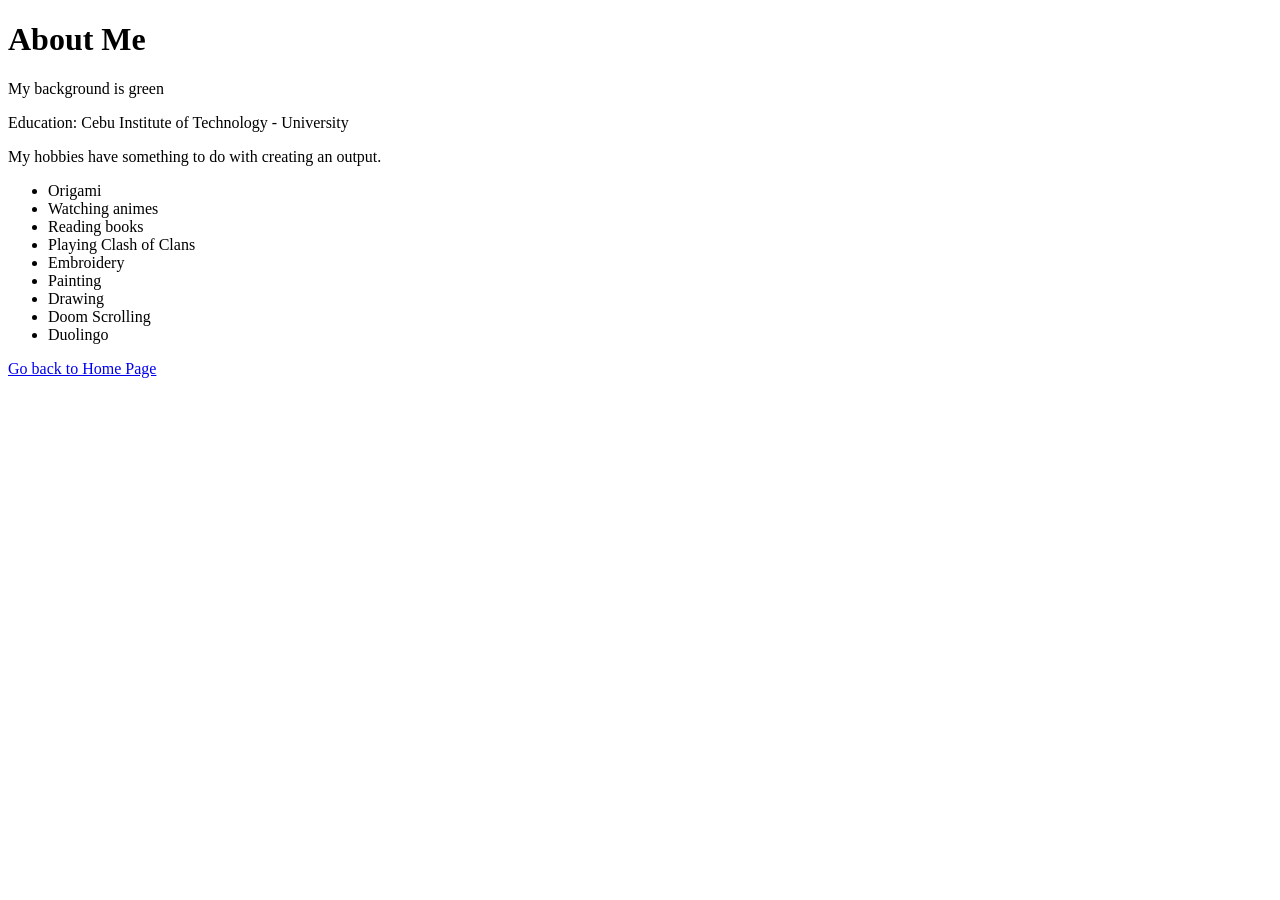
==== about.html @ a081739a "svg" ====
<!DOCTYPE html>
<html>
    <head>
        <meta charset="utf-8">
        <link rel="stylesheet" href="styles.css">
        <title>About Me</title>
    </head>
    <body>
        <h1>About Me</h1>
        <p>My background is green</p>
        <p>Education: Cebu Institute of Technology - University</p>
        <p>My hobbies have something to do with creating an output.</p>
        <ul>
            <li>Origami</li>
            <li>Watching animes</li>
            <li>Reading books</li>
            <li>Playing Clash of Clans</li>
            <li>Embroidery</li>
            <li>Painting</li>
            <li>Drawing</li>
            <li>Doom Scrolling</li>
            <li>Duolingo</li>
        </ul>
        <p><a href="index.html">Go back to Home Page</a></p>
    </body>
</html>
---- styles.css ----
.profile-pic {
    width: 150px;
    height: 150px;
    border-radius: 50%;
    object-fit: cover;
}

#cityScapes {
      position: fixed;
      margin: 0;
      padding: 0;
      width: 100%;
      height: 100%;
      z-index: -1;
}
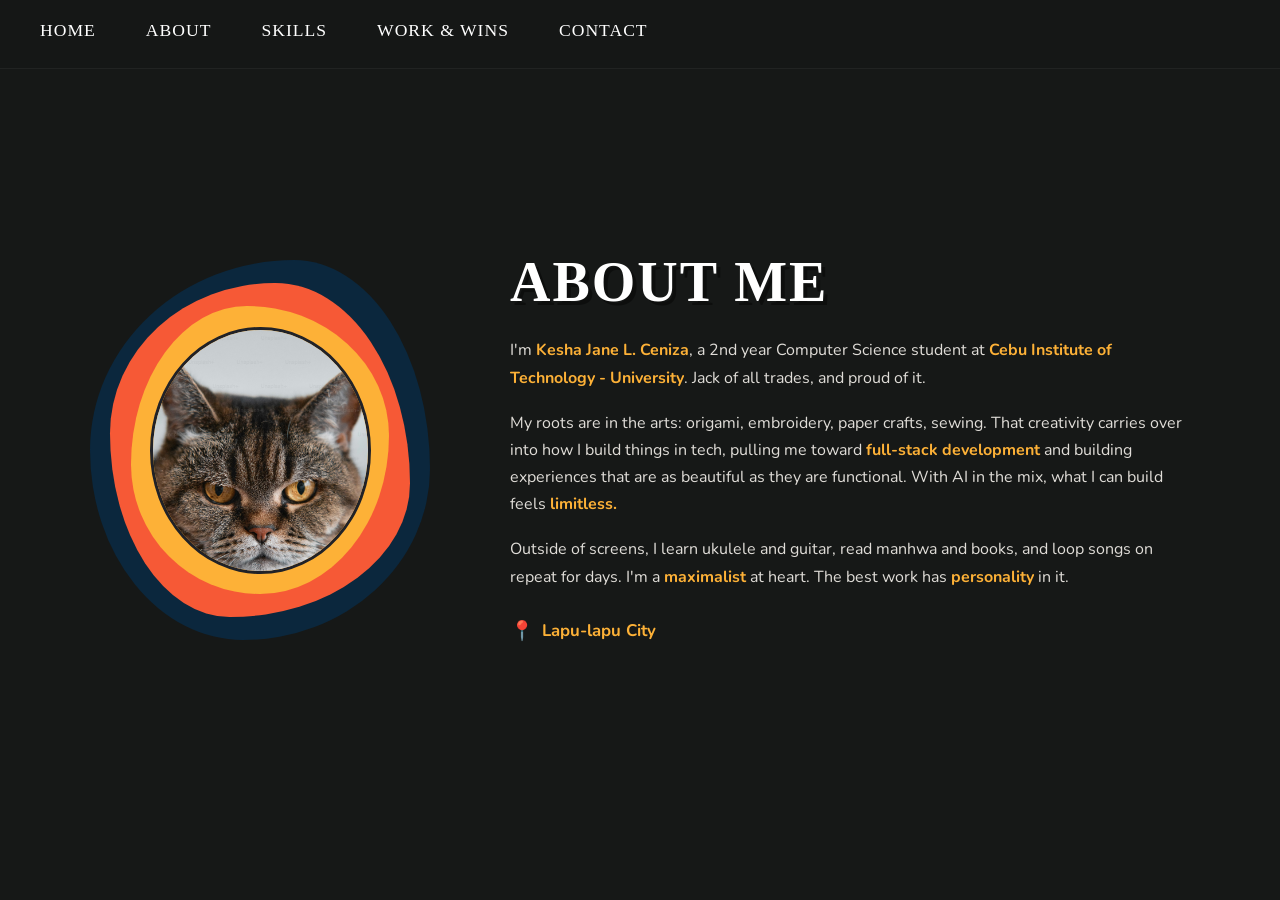
==== commit fe50fa72: "Fix project structure layers" ====
--- a/about.html
+++ b/about.html
@@ -1,26 +1,69 @@
 <!DOCTYPE html>
-<html>
-    <head>
-        <meta charset="utf-8">
-        <link rel="stylesheet" href="styles.css">
-        <title>About Me</title>
-    </head>
-    <body>
-        <h1>About Me</h1>
-        <p>My background is green</p>
-        <p>Education: Cebu Institute of Technology - University</p>
-        <p>My hobbies have something to do with creating an output.</p>
-        <ul>
-            <li>Origami</li>
-            <li>Watching animes</li>
-            <li>Reading books</li>
-            <li>Playing Clash of Clans</li>
-            <li>Embroidery</li>
-            <li>Painting</li>
-            <li>Drawing</li>
-            <li>Doom Scrolling</li>
-            <li>Duolingo</li>
-        </ul>
-        <p><a href="index.html">Go back to Home Page</a></p>
-    </body>
+<html lang="en">
+  <head>
+    <meta charset="UTF-8" />
+    <meta name="viewport" content="width=device-width, initial-scale=1.0" />
+    <title>About Me — Kesha's Portfolio</title>
+    <link rel="stylesheet" href="styles.css" />
+    <link
+      href="https://fonts.googleapis.com/css2?family=Slackey&family=Nunito:wght@400;600;700;800&display=swap"
+      rel="stylesheet"
+    />
+  </head>
+  <body>
+    <!-- NAVIGATION -->
+    <nav class="main-nav">
+      <a href="index.html#home" class="nav-link">HOME</a>
+      <a href="index.html#about-section" class="nav-link">ABOUT</a>
+      <a href="index.html#skills-section" class="nav-link">SKILLS</a>
+      <a href="index.html#projects-section" class="nav-link">WORK & WINS</a>
+      <a href="index.html#contact-section" class="nav-link">CONTACT</a>
+    </nav>
+
+    <!-- ABOUT SECTION -->
+    <section id="about" class="about-section">
+      <div class="about-container">
+
+        <!-- LEFT: Layered blob photo frame -->
+        <div class="about-photo-wrapper">
+          <div class="blob-layer blob-layer-1"></div>
+          <div class="blob-layer blob-layer-2"></div>
+          <div class="blob-layer blob-layer-3"></div>
+          <div class="blob-photo">
+            <img src="./image/catto.avif" alt="Kesha Jane Ceniza" />
+          </div>
+        </div>
+
+        <!-- RIGHT: Text content -->
+        <div class="about-text">
+          <h1 class="about-heading">ABOUT ME</h1>
+
+          <p>
+            I'm <span class="highlight">Kesha Jane L. Ceniza</span>, a 2nd year Computer Science student
+            at <span class="highlight">Cebu Institute of Technology - University</span>. Jack of all trades,
+            and proud of it.
+          </p>
+
+          <p>
+            My roots are in the arts: origami, embroidery, paper crafts, sewing. That creativity
+            carries over into how I build things in tech, pulling me toward
+            <strong class="highlight">full-stack development</strong> and building experiences that
+            are as beautiful as they are functional. With AI in the mix, what I can build feels
+            <strong class="highlight">limitless.</strong>
+          </p>
+
+          <p>
+            Outside of screens, I learn ukulele and guitar, read manhwa and books, and loop songs
+            on repeat for days. I'm a <strong class="highlight">maximalist</strong> at heart. The
+            best work has <strong class="highlight">personality</strong> in it.
+          </p>
+
+          <p class="about-location">
+            <span class="location-icon">📍</span> Lapu-lapu City
+          </p>
+        </div>
+
+      </div>
+    </section>
+  </body>
 </html>
--- a/styles.css
+++ b/styles.css
@@ -1,15 +1,743 @@
-.profile-pic {
-    width: 150px;
-    height: 150px;
-    border-radius: 50%;
-    object-fit: cover;
-}
-
-#cityScapes {
-      position: fixed;
-      margin: 0;
-      padding: 0;
-      width: 100%;
-      height: 100%;
-      z-index: -1;
+/* ===== GLOBAL ===== */
+* {
+  margin: 0;
+  padding: 0;
+  box-sizing: border-box;
+}
+
+html {
+  scroll-behavior: smooth;
+}
+
+/* ===== HOME SECTION ===== */
+#home {
+  position: relative;
+  width: 100%;
+  height: 100vh;
+  overflow: hidden;
+  padding-top: 72px;
+  /* offset for fixed navbar */
+}
+
+/* Background */
+.bg-svg {
+  position: absolute;
+  top: 0;
+  left: 0;
+  width: 100%;
+  height: 100%;
+  object-fit: cover;
+  z-index: 0;
+}
+
+/* Navigation — fixed at top */
+.main-nav {
+  position: fixed;
+  top: 0;
+  left: 0;
+  width: 100%;
+  z-index: 100;
+  display: flex;
+  align-items: center;
+  gap: 50px;
+  padding: 20px 40px;
+  background-color: rgba(22, 24, 23, 0.92);
+  backdrop-filter: blur(10px);
+  -webkit-backdrop-filter: blur(10px);
+  border-bottom: 1px solid rgba(255, 255, 255, 0.05);
+}
+
+.nav-link {
+  font-family: "Slackey", cursive;
+  color: #ffffff;
+  text-decoration: none;
+  font-size: 1.1rem;
+  letter-spacing: 1px;
+  padding-bottom: 4px;
+  border-bottom: 3px solid transparent;
+  transition:
+    color 0.3s ease,
+    border-bottom-color 0.3s ease;
+}
+
+/* Hover — orange */
+.nav-link:hover {
+  color: #f65936;
+}
+
+/* Active/clicked — yellow text + orange underline */
+.nav-link.active {
+  color: #fdb137;
+  border-bottom: 3px solid #f65936;
+  padding-bottom: 4px;
+}
+
+/* Character */
+.character {
+  position: absolute;
+  bottom: 0;
+  left: 0;
+  height: 90vh;
+  z-index: 2;
+  object-fit: contain;
+}
+
+/* Hero Title */
+.hero-title {
+  position: absolute;
+  top: 50%;
+  right: 5%;
+  transform: translateY(-40%);
+  z-index: 2;
+}
+
+h1 {
+  font-family: "Slackey", cursive;
+  font-size: clamp(4rem, 12vw, 9rem);
+  color: #ffa500;
+  text-shadow: 6px 6px 0px rgba(0, 0, 0, 0.4);
+  line-height: 1.05;
+  text-align: left;
+}
+
+/* Subtitle */
+.subtitle {
+  position: absolute;
+  bottom: 24px;
+  left: 40px;
+  z-index: 3;
+  font-family: "Nunito", sans-serif;
+  font-style: italic;
+  font-weight: 700;
+  font-size: clamp(0.85rem, 2vw, 1.1rem);
+  color: #ffa500;
+  text-shadow: 2px 2px 6px rgba(0, 0, 0, 0.9);
+}
+
+/* ===== HOME RESPONSIVE ===== */
+@media (max-width: 768px) {
+  .main-nav {
+    gap: 20px;
+    padding: 14px 20px;
+    flex-wrap: wrap;
+    font-size: 0.85rem;
+  }
+
+  .character {
+    height: 70vh;
+    opacity: 0.6;
+  }
+
+  h1 {
+    font-size: clamp(3rem, 15vw, 5rem);
+    right: 3%;
+  }
+
+  .subtitle {
+    font-size: 0.8rem;
+    left: 20px;
+  }
+}
+
+@media (max-width: 480px) {
+  .main-nav {
+    gap: 12px;
+    font-size: 0.75rem;
+  }
+
+  .character {
+    height: 60vh;
+  }
+}
+
+/* ===== ABOUT SECTION ===== */
+.about-section {
+  background-color: #161817;
+  width: 100%;
+  min-height: 100vh;
+  display: flex;
+  align-items: center;
+  justify-content: center;
+  padding: 80px 60px;
+}
+
+.about-container {
+  display: flex;
+  align-items: center;
+  gap: 80px;
+  max-width: 1100px;
+  width: 100%;
+}
+
+/* --- Layered blob photo frame --- */
+.about-photo-wrapper {
+  position: relative;
+  flex-shrink: 0;
+  width: 340px;
+  height: 380px;
+}
+
+.blob-layer {
+  position: absolute;
+  border-radius: 60% 40% 55% 45% / 50% 55% 45% 50%;
+}
+
+.blob-layer-1 {
+  width: 100%;
+  height: 100%;
+  top: 0;
+  left: 0;
+  background-color: #0b273d;
+}
+
+.blob-layer-2 {
+  width: 88%;
+  height: 88%;
+  top: 6%;
+  left: 6%;
+  background-color: #f65936;
+  border-radius: 55% 45% 60% 40% / 45% 60% 40% 55%;
+}
+
+.blob-layer-3 {
+  width: 76%;
+  height: 76%;
+  top: 12%;
+  left: 12%;
+  background-color: #fdb137;
+  border-radius: 45% 55% 50% 50% / 55% 45% 55% 45%;
+}
+
+.blob-photo {
+  position: absolute;
+  width: 65%;
+  height: 65%;
+  top: 17.5%;
+  left: 17.5%;
+  border-radius: 50%;
+  overflow: hidden;
+  border: 3px solid #212227;
+}
+
+.blob-photo img {
+  width: 100%;
+  height: 100%;
+  object-fit: cover;
+  object-position: center top;
+}
+
+/* --- About text --- */
+.about-text {
+  display: flex;
+  flex-direction: column;
+  gap: 18px;
+  color: #ffffff;
+  font-family: "Nunito", sans-serif;
+  font-size: 1rem;
+  line-height: 1.7;
+}
+
+.about-heading {
+  font-family: "Slackey", cursive;
+  font-size: clamp(2.5rem, 5vw, 3.5rem);
+  color: #ffffff;
+  text-shadow: 4px 4px 0px rgba(0, 0, 0, 0.4);
+  letter-spacing: 2px;
+  margin-bottom: 8px;
+}
+
+.about-text p {
+  color: #e0ddd8;
+}
+
+.highlight {
+  color: #fdb137;
+  font-weight: 700;
+}
+
+.about-location {
+  display: flex;
+  align-items: center;
+  gap: 8px;
+  color: #fdb137 !important;
+  font-weight: 700;
+  font-size: 1.05rem;
+  margin-top: 6px;
+}
+
+.location-icon {
+  font-size: 1.2rem;
+}
+
+/* --- About responsive --- */
+@media (max-width: 900px) {
+  .about-container {
+    flex-direction: column;
+    gap: 50px;
+    text-align: center;
+  }
+
+  .about-location {
+    justify-content: center;
+  }
+
+  .about-photo-wrapper {
+    width: 280px;
+    height: 310px;
+  }
+}
+
+@media (max-width: 480px) {
+  .about-section {
+    padding: 60px 24px;
+  }
+
+  .about-photo-wrapper {
+    width: 230px;
+    height: 255px;
+  }
+
+  .about-text {
+    font-size: 0.92rem;
+  }
+}
+
+/* ===== SKILLS SECTION ===== */
+.skills-section {
+  background-color: #161817;
+  width: 100%;
+  min-height: 100vh;
+  display: flex;
+  flex-direction: column;
+  align-items: center;
+  justify-content: center;
+  padding: 80px 60px;
+}
+
+.skills-heading {
+  font-family: "Slackey", cursive;
+  font-size: clamp(2rem, 5vw, 3rem);
+  color: #ffffff;
+  text-shadow: 4px 4px 0px rgba(0, 0, 0, 0.5);
+  letter-spacing: 3px;
+  margin-bottom: 60px;
+  text-align: center;
+}
+
+/* --- Skills grid --- */
+.skills-grid {
+  display: grid;
+  grid-template-columns: repeat(5, 1fr);
+  gap: 40px 30px;
+  max-width: 900px;
+  width: 100%;
+  justify-items: center;
+}
+
+/* --- Individual skill card --- */
+.skill-card {
+  display: flex;
+  flex-direction: column;
+  align-items: center;
+  gap: 12px;
+  cursor: default;
+}
+
+/* SVG icons already contain the full badge design */
+.skill-icon {
+  width: 110px;
+  height: 110px;
+  object-fit: contain;
+  transition: transform 0.3s ease;
+}
+
+.skill-card:hover .skill-icon {
+  transform: scale(1.12) rotate(-3deg);
+}
+
+/* --- Skill label --- */
+.skill-label {
+  font-family: "Nunito", sans-serif;
+  font-size: 0.9rem;
+  font-weight: 700;
+  color: #e0ddd8;
+  letter-spacing: 0.5px;
+}
+
+/* --- Skills responsive --- */
+@media (max-width: 900px) {
+  .skills-grid {
+    grid-template-columns: repeat(4, 1fr);
+    gap: 30px 20px;
+  }
+}
+
+@media (max-width: 600px) {
+  .skills-section {
+    padding: 60px 24px;
+  }
+
+  .skills-grid {
+    grid-template-columns: repeat(3, 1fr);
+    gap: 28px 16px;
+  }
+
+  .skill-badge {
+    width: 80px;
+    height: 80px;
+  }
+}
+
+@media (max-width: 400px) {
+  .skills-grid {
+    grid-template-columns: repeat(2, 1fr);
+  }
+}
+
+/* ===== PROJECTS SECTION ===== */
+.projects-section {
+  background-color: #161817;
+  width: 100%;
+  display: flex;
+  flex-direction: column;
+  align-items: center;
+  gap: 0;
+  padding: 80px 60px;
+}
+
+/* --- Each project row --- */
+.project-entry {
+  display: flex;
+  align-items: center;
+  gap: 60px;
+  max-width: 1100px;
+  width: 100%;
+  padding: 60px 0;
+  border-bottom: 1px solid rgba(255, 255, 255, 0.06);
+}
+
+.project-entry:last-child {
+  border-bottom: none;
+}
+
+/* --- Layered SVG frame wrapper --- */
+.project-frame-wrapper {
+  position: relative;
+  flex-shrink: 0;
+  width: 480px;
+  /* Height is auto based on SVG aspect ratio ~1193:689 ≈ 1.73:1 */
+  aspect-ratio: 1193 / 689;
+}
+
+/* All frame layers are centered and absolutely positioned */
+.frame-layer {
+  position: absolute;
+  top: 50%;
+  left: 50%;
+  width: 100%;
+  height: 100%;
+  object-fit: fill;
+  transform-origin: left;
+}
+
+/* === STACKING ILLUSION: each layer scales down toward center === */
+
+/* Layer 4 — outermost (dark navy), full size, lowest z-index */
+.layer-4 {
+  transform: translate(-50%, -50%) scale(1);
+  z-index: 4;
+  filter: drop-shadow(-10px 0px 8px rgba(0, 0, 0, 0.7));
+}
+
+/* Layer 3 — navy blue, slightly smaller */
+.layer-3 {
+  transform: translate(-45.5%, -55%) scale(0.82);
+  z-index: 3;
+  filter: drop-shadow(0px 6px 8px rgba(0, 0, 0, 0.7));
+}
+
+/* Layer 2 — orange, smaller still */
+.layer-2 {
+  transform: translate(-45.5%, -55%) scale(0.81);
+  z-index: 2;
+  filter: drop-shadow(0px 4px 8px rgba(0, 0, 0, 0.6));
+}
+
+/* Layer 1 — yellow (innermost ring), smallest */
+.layer-1 {
+  transform: translate(-45.5%, -55%) scale(0.81);
+  z-index: 1;
+  filter: drop-shadow(0px 3px 8px rgba(0, 0, 0, 0.5));
+}
+
+/* Pig / background pattern image — sits inside layer-1 */
+.layer-pig {
+  transform: translate(-43%, -55%) scale(0.50);
+  z-index: 0;
+  object-fit: cover;
+  /* border-radius: 30% 30% 28% 28% / 22% 22% 20% 20%; */
+}
+
+/* Rectangle / dark card background — on top of pig pattern */
+.layer-rect {
+  transform: translate(-50%, -50%) scale(0.42);
+  z-index: -1;
+  object-fit: fill;
+  border-radius: 6px;
+}
+
+/* Screenshot — sits on top of the rect card */
+.layer-screenshot {
+  transform: translate(-50%, -50%) scale(0.40);
+  z-index: 0;
+  object-fit: cover;
+  border-radius: 4px;
+}
+
+/* --- Project info (right side) --- */
+.project-info {
+  display: flex;
+  flex-direction: column;
+  gap: 16px;
+  flex: 1;
+}
+
+.project-title {
+  font-family: "Slackey", cursive;
+  font-size: clamp(1.8rem, 3.5vw, 2.6rem);
+  color: #fdb137;
+  text-shadow: 3px 3px 0px rgba(0, 0, 0, 0.4);
+  line-height: 1.1;
+  letter-spacing: 1px;
+}
+
+.project-desc {
+  font-family: "Nunito", sans-serif;
+  font-size: 0.97rem;
+  color: #d8d5d0;
+  line-height: 1.75;
+}
+
+/* --- Tech tags --- */
+.project-tags {
+  display: flex;
+  flex-wrap: wrap;
+  gap: 12px;
+  margin-top: 4px;
+}
+
+.tag {
+  font-family: "Slackey", cursive;
+  font-size: 0.8rem;
+  color: #f65936;
+  letter-spacing: 1px;
+}
+
+/* --- CTA buttons --- */
+.project-links {
+  display: flex;
+  flex-wrap: wrap;
+  gap: 14px;
+  margin-top: 6px;
+}
+
+.btn-outline {
+  display: inline-flex;
+  align-items: center;
+  gap: 8px;
+  font-family: "Slackey", cursive;
+  font-size: 0.78rem;
+  color: #f65936;
+  border: 2px solid #f65936;
+  padding: 10px 18px;
+  text-decoration: none;
+  letter-spacing: 1.5px;
+  transition:
+    background-color 0.25s ease,
+    color 0.25s ease;
+}
+
+.btn-outline:hover {
+  background-color: #f65936;
+  color: #161817;
+}
+
+.btn-icon {
+  font-size: 1rem;
+}
+
+/* --- Projects responsive --- */
+@media (max-width: 960px) {
+  .project-entry {
+    flex-direction: column;
+    gap: 40px;
+    padding: 50px 0;
+  }
+
+  .project-frame-wrapper {
+    width: 100%;
+    padding-left: 50px;
+    max-width: 520px;
+  }
+
+  .project-info {
+    text-align: center;
+    align-items: center;
+  }
+
+  .project-tags {
+    justify-content: center;
+  }
+
+  .project-links {
+    justify-content: center;
+  }
+}
+
+@media (max-width: 600px) {
+  .projects-section {
+    padding: 60px 24px;
+  }
+
+  .project-title {
+    font-size: 1.8rem;
+  }
+
+  .project-desc {
+    font-size: 0.9rem;
+  }
+}
+
+/* ===== CONTACT SECTION ===== */
+.contact-section {
+  background-color: #212227;
+  width: 100%;
+  min-height: 100vh;
+  display: flex;
+  align-items: center;
+  justify-content: space-between;
+  padding: 80px 80px 0 80px;
+  overflow: hidden;
+  position: relative;
+}
+
+/* --- Left content --- */
+.contact-content {
+  display: flex;
+  flex-direction: column;
+  gap: 28px;
+  max-width: 480px;
+  z-index: 2;
+}
+
+.contact-heading {
+  font-family: "Slackey", cursive;
+  font-size: clamp(2.4rem, 5vw, 3.6rem);
+  color: #ffffff;
+  text-shadow: 4px 4px 0px rgba(0, 0, 0, 0.4);
+  line-height: 1.1;
+  letter-spacing: 2px;
+}
+
+.contact-highlight {
+  color: #fdb137;
+}
+
+.contact-subtext {
+  font-family: "Nunito", sans-serif;
+  font-size: 1rem;
+  color: #d8d5d0;
+  line-height: 1.75;
+  max-width: 380px;
+}
+
+/* --- Contact list --- */
+.contact-list {
+  list-style: none;
+  display: flex;
+  flex-direction: column;
+  gap: 20px;
+  margin-top: 8px;
+}
+
+.contact-item {
+  display: flex;
+  align-items: center;
+  gap: 18px;
+}
+
+.contact-icon {
+  width: 36px;
+  height: 36px;
+  flex-shrink: 0;
+  object-fit: contain;
+}
+
+.contact-item span,
+.contact-item a {
+  font-family: "Nunito", sans-serif;
+  font-size: 1.05rem;
+  font-weight: 700;
+  color: #ffffff;
+  text-decoration: none;
+  transition: color 0.25s ease;
+}
+
+.contact-item a:hover {
+  color: #fdb137;
+}
+
+/* --- Right character --- */
+.contact-character-wrapper {
+  flex-shrink: 0;
+  align-self: flex-end;
+  z-index: 1;
+}
+
+.contact-character {
+  height: 85vh;
+  object-fit: contain;
+  display: block;
+}
+
+/* --- Contact responsive --- */
+@media (max-width: 900px) {
+  .contact-section {
+    flex-direction: column;
+    align-items: flex-start;
+    padding: 70px 40px 0 40px;
+    min-height: auto;
+    gap: 40px;
+  }
+
+  .contact-character-wrapper {
+    align-self: center;
+    width: 100%;
+    display: flex;
+    justify-content: center;
+  }
+
+  .contact-character {
+    height: 55vh;
+  }
+}
+
+@media (max-width: 540px) {
+  .contact-section {
+    padding: 60px 24px 0 24px;
+  }
+
+  .contact-heading {
+    font-size: 2.2rem;
+  }
+
+  .contact-icon {
+    width: 28px;
+    height: 28px;
+  }
+
+  .contact-item span,
+  .contact-item a {
+    font-size: 0.95rem;
+  }
 }
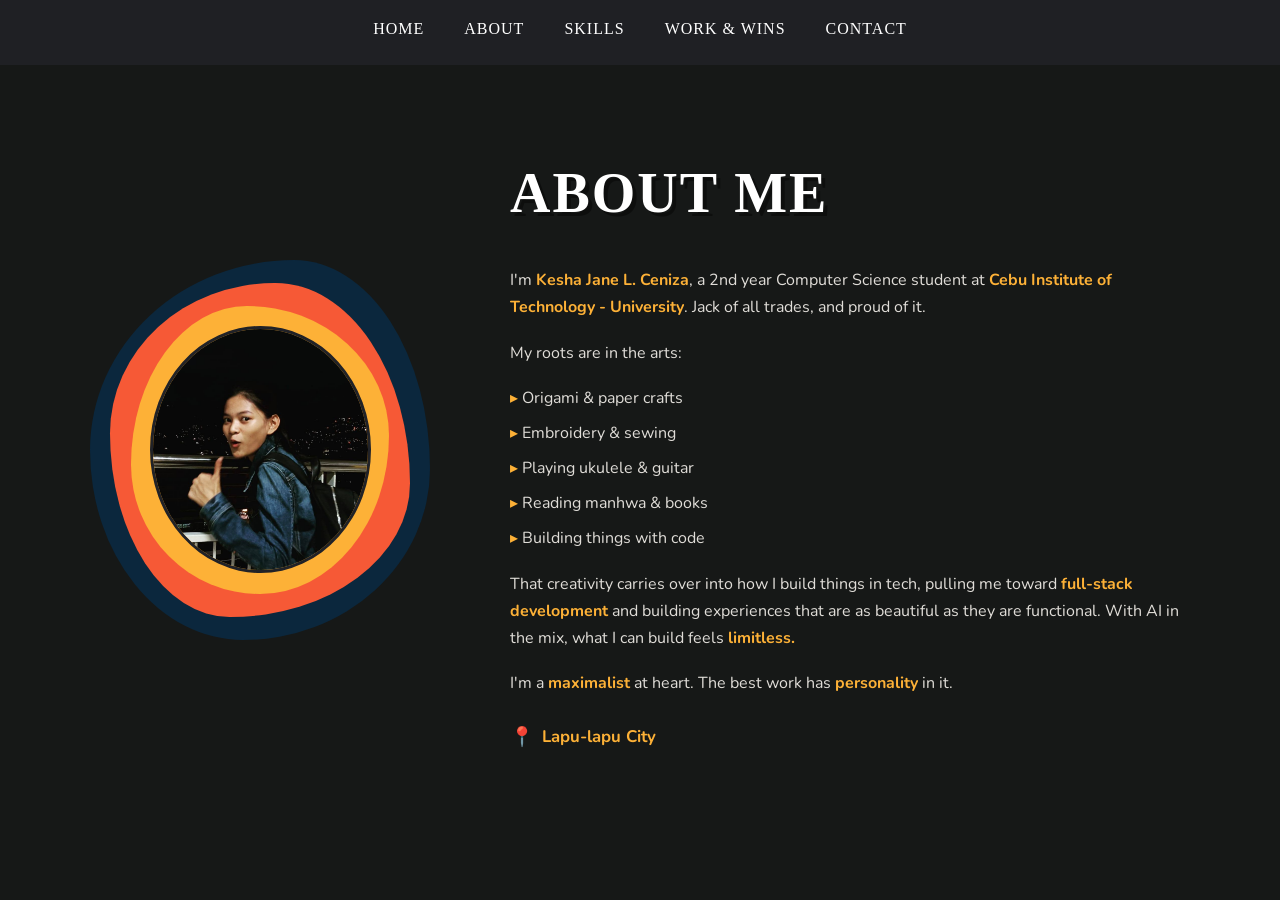
==== commit 8a6f64a9: "submittable output: aah late na" ====
--- a/about.html
+++ b/about.html
@@ -1,4 +1,4 @@
-<!DOCTYPE html>
+<!doctype html>
 <html lang="en">
   <head>
     <meta charset="UTF-8" />
@@ -23,38 +23,51 @@
     <!-- ABOUT SECTION -->
     <section id="about" class="about-section">
       <div class="about-container">
-
-        <!-- LEFT: Layered blob photo frame -->
+        <!-- LEFT: PHOTO FRAME -->
         <div class="about-photo-wrapper">
           <div class="blob-layer blob-layer-1"></div>
           <div class="blob-layer blob-layer-2"></div>
           <div class="blob-layer blob-layer-3"></div>
           <div class="blob-photo">
-            <img src="./image/catto.avif" alt="Kesha Jane Ceniza" />
+            <img
+              src="./image/aboutImage/keshaImage.jpg"
+              alt="Kesha Jane Ceniza"
+            />
           </div>
         </div>
 
-        <!-- RIGHT: Text content -->
+        <!-- RIGHT: TEXT CONTENT -->
         <div class="about-text">
-          <h1 class="about-heading">ABOUT ME</h1>
+          <h2 class="about-heading">ABOUT ME</h2>
 
           <p>
-            I'm <span class="highlight">Kesha Jane L. Ceniza</span>, a 2nd year Computer Science student
-            at <span class="highlight">Cebu Institute of Technology - University</span>. Jack of all trades,
-            and proud of it.
+            I'm <span class="highlight">Kesha Jane L. Ceniza</span>, a 2nd year
+            Computer Science student at
+            <span class="highlight"
+              >Cebu Institute of Technology - University</span
+            >. Jack of all trades, and proud of it.
           </p>
 
+          <p>My roots are in the arts:</p>
+          <ul class="about-list">
+            <li>Origami & paper crafts</li>
+            <li>Embroidery & sewing</li>
+            <li>Playing ukulele & guitar</li>
+            <li>Reading manhwa & books</li>
+            <li>Building things with code</li>
+          </ul>
+
           <p>
-            My roots are in the arts: origami, embroidery, paper crafts, sewing. That creativity
-            carries over into how I build things in tech, pulling me toward
-            <strong class="highlight">full-stack development</strong> and building experiences that
-            are as beautiful as they are functional. With AI in the mix, what I can build feels
+            That creativity carries over into how I build things in tech,
+            pulling me toward
+            <strong class="highlight">full-stack development</strong> and
+            building experiences that are as beautiful as they are functional.
+            With AI in the mix, what I can build feels
             <strong class="highlight">limitless.</strong>
           </p>
 
           <p>
-            Outside of screens, I learn ukulele and guitar, read manhwa and books, and loop songs
-            on repeat for days. I'm a <strong class="highlight">maximalist</strong> at heart. The
+            I'm a <strong class="highlight">maximalist</strong> at heart. The
             best work has <strong class="highlight">personality</strong> in it.
           </p>
 
@@ -62,8 +75,12 @@
             <span class="location-icon">📍</span> Lapu-lapu City
           </p>
         </div>
-
       </div>
     </section>
+
+    <!-- FOOTER
+    <footer class="site-footer">
+      <p>&copy; 2026 Kesha Jane Ceniza. All rights reserved.</p>
+    </footer> -->
   </body>
-</html>+</html>
--- a/styles.css
+++ b/styles.css
@@ -16,7 +16,6 @@
   height: 100vh;
   overflow: hidden;
   padding-top: 72px;
-  /* offset for fixed navbar */
 }
 
 /* Background */
@@ -37,21 +36,24 @@
   left: 0;
   width: 100%;
   z-index: 100;
-  display: flex;
+
+  display: flex;
+  justify-content: center;
   align-items: center;
-  gap: 50px;
+  gap: clamp(18px, 4vw, 40px);
+
   padding: 20px 40px;
-  background-color: rgba(22, 24, 23, 0.92);
+
+  background-color: rgba(33, 34, 39, 0.92);
   backdrop-filter: blur(10px);
   -webkit-backdrop-filter: blur(10px);
-  border-bottom: 1px solid rgba(255, 255, 255, 0.05);
 }
 
 .nav-link {
   font-family: "Slackey", cursive;
   color: #ffffff;
   text-decoration: none;
-  font-size: 1.1rem;
+  font-size: 1rem;
   letter-spacing: 1px;
   padding-bottom: 4px;
   border-bottom: 3px solid transparent;
@@ -60,12 +62,10 @@
     border-bottom-color 0.3s ease;
 }
 
-/* Hover — orange */
 .nav-link:hover {
   color: #f65936;
 }
 
-/* Active/clicked — yellow text + orange underline */
 .nav-link.active {
   color: #fdb137;
   border-bottom: 3px solid #f65936;
@@ -77,65 +77,98 @@
   position: absolute;
   bottom: 0;
   left: 0;
-  height: 90vh;
+  height: 80vh;
   z-index: 2;
   object-fit: contain;
+  margin-left: 5%;
 }
 
 /* Hero Title */
 .hero-title {
   position: absolute;
-  top: 50%;
-  right: 5%;
-  transform: translateY(-40%);
+  top: 15%;
+  right: 10%;
   z-index: 2;
-}
-
-h1 {
   font-family: "Slackey", cursive;
-  font-size: clamp(4rem, 12vw, 9rem);
+  font-size: 4.5rem;
+  line-height: 1;
   color: #ffa500;
-  text-shadow: 6px 6px 0px rgba(0, 0, 0, 0.4);
-  line-height: 1.05;
-  text-align: left;
+  text-shadow: 6px 6px 5px rgba(0, 0, 0, 1);
 }
 
 /* Subtitle */
 .subtitle {
   position: absolute;
   bottom: 24px;
-  left: 40px;
+  left: 0;
+  right: 0;
+  text-align: center;
   z-index: 3;
   font-family: "Nunito", sans-serif;
   font-style: italic;
   font-weight: 700;
-  font-size: clamp(0.85rem, 2vw, 1.1rem);
-  color: #ffa500;
+  font-size: 2rem;
+  color: #f65936;
   text-shadow: 2px 2px 6px rgba(0, 0, 0, 0.9);
+  margin-left: 1rem;
+  margin-right: 1rem;
+  background: linear-gradient(to top, rgba(0, 0, 0, 0.8), rgba(0, 0, 0, 0.8));
 }
 
 /* ===== HOME RESPONSIVE ===== */
+
+@media (max-width: 960px) {
+  .main-nav {
+    gap: 20px;
+    padding: 14px 20px;
+    flex-wrap: wrap;
+    font-size: 0.75rem;
+  }
+
+  .character {
+    height: 65vh;
+  }
+
+  .hero-title {
+    font-size: 4rem;
+    line-height: 1;
+    text-shadow: 6px 6px 5px rgba(0, 0, 0, 1);
+    text-align: center;
+  }
+
+  .subtitle {
+    font-size: 1.3rem;
+  }
+
+  .nav-link {
+    font-size: 1rem;
+  }
+}
+
 @media (max-width: 768px) {
   .main-nav {
     gap: 20px;
     padding: 14px 20px;
     flex-wrap: wrap;
-    font-size: 0.85rem;
   }
 
   .character {
-    height: 70vh;
-    opacity: 0.6;
-  }
-
-  h1 {
-    font-size: clamp(3rem, 15vw, 5rem);
-    right: 3%;
+    height: 65vh;
+  }
+
+  .hero-title {
+    font-size: 3rem;
+    line-height: 1;
+    text-shadow: 6px 6px 5px rgba(0, 0, 0, 1);
+    text-align: left;
   }
 
   .subtitle {
     font-size: 0.8rem;
-    left: 20px;
+  }
+
+  .nav-link {
+    font-size: 0.8rem;
   }
 }
 
@@ -147,6 +180,25 @@
 
   .character {
     height: 60vh;
+  }
+
+  .nav-link {
+    font-size: 0.492rem;
+  }
+
+  .hero-title {
+    font-size: 1.5rem;
+    top: 25%;
+    left: 50%;
+    right: auto;
+    width: 50%;
+    transform: translate(-50%, -50%);
+    text-align: center;
+    margin-right: 0;
+  }
+
+  .subtitle {
+    font-size: 0.7rem;
   }
 }
 
@@ -269,6 +321,26 @@
   font-size: 1.2rem;
 }
 
+/* --- About list --- */
+.about-list {
+  list-style: none;
+  display: flex;
+  flex-direction: column;
+  gap: 8px;
+  padding-left: 0;
+}
+
+.about-list li::before {
+  content: "▸ ";
+  color: #fdb137;
+}
+
+.about-list li {
+  font-family: "Nunito", sans-serif;
+  color: #e0ddd8;
+  font-size: 1rem;
+}
+
 /* --- About responsive --- */
 @media (max-width: 900px) {
   .about-container {
@@ -343,7 +415,6 @@
   cursor: default;
 }
 
-/* SVG icons already contain the full badge design */
 .skill-icon {
   width: 110px;
   height: 110px;
@@ -400,36 +471,37 @@
   width: 100%;
   display: flex;
   flex-direction: column;
+  align-items: stretch;
+  gap: 0;
+  padding: 0;
+}
+
+/* --- Each project fills one full viewport --- */
+.project-entry {
+  display: flex;
   align-items: center;
-  gap: 0;
-  padding: 80px 60px;
-}
-
-/* --- Each project row --- */
-.project-entry {
-  display: flex;
-  align-items: center;
-  gap: 60px;
-  max-width: 1100px;
-  width: 100%;
-  padding: 60px 0;
-  border-bottom: 1px solid rgba(255, 255, 255, 0.06);
+  justify-content: center;
+  gap: 40px;
+  width: 100%;
+  min-height: 100vh;
+  padding: 100px 60px 80px;
+  border-bottom: 1px solid rgba(255, 255, 255, 0.07);
+  overflow: hidden;
+  position: relative;
 }
 
 .project-entry:last-child {
   border-bottom: none;
 }
 
-/* --- Layered SVG frame wrapper --- */
+/* --- Layered SVG frame wrapper — large, dominant --- */
 .project-frame-wrapper {
   position: relative;
   flex-shrink: 0;
-  width: 480px;
-  /* Height is auto based on SVG aspect ratio ~1193:689 ≈ 1.73:1 */
+  width: min(55vw, 660px);
   aspect-ratio: 1193 / 689;
 }
 
-/* All frame layers are centered and absolutely positioned */
 .frame-layer {
   position: absolute;
   top: 50%;
@@ -440,57 +512,52 @@
   transform-origin: left;
 }
 
-/* === STACKING ILLUSION: each layer scales down toward center === */
-
-/* Layer 4 — outermost (dark navy), full size, lowest z-index */
+/* === STACKING ILLUSION === */
+
 .layer-4 {
+  transform: translate(-51%, -50%) scale(1.02);
+  z-index: 4;
+}
+
+.layer-3 {
   transform: translate(-50%, -50%) scale(1);
-  z-index: 4;
-  filter: drop-shadow(-10px 0px 8px rgba(0, 0, 0, 0.7));
-}
-
-/* Layer 3 — navy blue, slightly smaller */
-.layer-3 {
-  transform: translate(-45.5%, -55%) scale(0.82);
   z-index: 3;
-  filter: drop-shadow(0px 6px 8px rgba(0, 0, 0, 0.7));
-}
-
-/* Layer 2 — orange, smaller still */
+}
+
 .layer-2 {
-  transform: translate(-45.5%, -55%) scale(0.81);
+  transform: translate(-50%, -50%) scale(1);
   z-index: 2;
-  filter: drop-shadow(0px 4px 8px rgba(0, 0, 0, 0.6));
-}
-
-/* Layer 1 — yellow (innermost ring), smallest */
+}
+
 .layer-1 {
-  transform: translate(-45.5%, -55%) scale(0.81);
+  transform: translate(-50%, -50%) scale(1);
   z-index: 1;
-  filter: drop-shadow(0px 3px 8px rgba(0, 0, 0, 0.5));
-}
-
-/* Pig / background pattern image — sits inside layer-1 */
+}
+
 .layer-pig {
-  transform: translate(-43%, -55%) scale(0.50);
+  transform: translate(-38%, -49%) scale(0.75);
   z-index: 0;
   object-fit: cover;
-  /* border-radius: 30% 30% 28% 28% / 22% 22% 20% 20%; */
-}
-
-/* Rectangle / dark card background — on top of pig pattern */
+}
+
 .layer-rect {
-  transform: translate(-50%, -50%) scale(0.42);
-  z-index: -1;
+  transform: translate(-38%, -50%) scale(0.75);
+  z-index: 0;
   object-fit: fill;
   border-radius: 6px;
 }
 
-/* Screenshot — sits on top of the rect card */
 .layer-screenshot {
-  transform: translate(-50%, -50%) scale(0.40);
+  transform: translate(-33%, -50.5%) scale(0.7);
   z-index: 0;
-  object-fit: cover;
+  object-fit: fill;
+  border-radius: 4px;
+}
+
+.layer-screenshot1 {
+  transform: translate(-50%, -50%) scale(1.001);
+  z-index: 0;
+  object-fit: fill;
   border-radius: 4px;
 }
 
@@ -498,37 +565,38 @@
 .project-info {
   display: flex;
   flex-direction: column;
-  gap: 16px;
+  gap: 20px;
   flex: 1;
+  max-width: 440px;
 }
 
 .project-title {
   font-family: "Slackey", cursive;
-  font-size: clamp(1.8rem, 3.5vw, 2.6rem);
+  font-size: clamp(2.2rem, 4vw, 3.2rem);
   color: #fdb137;
   text-shadow: 3px 3px 0px rgba(0, 0, 0, 0.4);
-  line-height: 1.1;
+  line-height: 1.08;
   letter-spacing: 1px;
 }
 
 .project-desc {
   font-family: "Nunito", sans-serif;
-  font-size: 0.97rem;
+  font-size: 1rem;
   color: #d8d5d0;
-  line-height: 1.75;
+  line-height: 1.78;
 }
 
 /* --- Tech tags --- */
 .project-tags {
   display: flex;
   flex-wrap: wrap;
-  gap: 12px;
+  gap: 14px;
   margin-top: 4px;
 }
 
 .tag {
   font-family: "Slackey", cursive;
-  font-size: 0.8rem;
+  font-size: 0.82rem;
   color: #f65936;
   letter-spacing: 1px;
 }
@@ -538,18 +606,18 @@
   display: flex;
   flex-wrap: wrap;
   gap: 14px;
-  margin-top: 6px;
+  margin-top: 8px;
 }
 
 .btn-outline {
   display: inline-flex;
   align-items: center;
-  gap: 8px;
+  gap: 10px;
   font-family: "Slackey", cursive;
   font-size: 0.78rem;
   color: #f65936;
   border: 2px solid #f65936;
-  padding: 10px 18px;
+  padding: 11px 20px;
   text-decoration: none;
   letter-spacing: 1.5px;
   transition:
@@ -562,27 +630,38 @@
   color: #161817;
 }
 
-.btn-icon {
-  font-size: 1rem;
+.btn-svg-icon {
+  width: 18px;
+  height: 18px;
+  object-fit: contain;
+  filter: invert(44%) sepia(80%) saturate(700%) hue-rotate(340deg)
+    brightness(100%);
+  transition: filter 0.25s ease;
+  flex-shrink: 0;
+}
+
+.btn-outline:hover .btn-svg-icon {
+  filter: invert(10%) sepia(10%) saturate(200%) hue-rotate(0deg) brightness(30%);
 }
 
 /* --- Projects responsive --- */
 @media (max-width: 960px) {
   .project-entry {
     flex-direction: column;
-    gap: 40px;
-    padding: 50px 0;
+    gap: 50px;
+    padding: 120px 40px 80px;
+    min-height: 100vh;
+    justify-content: center;
   }
 
   .project-frame-wrapper {
-    width: 100%;
-    padding-left: 50px;
-    max-width: 520px;
+    width: min(90vw, 560px);
   }
 
   .project-info {
     text-align: center;
     align-items: center;
+    max-width: 560px;
   }
 
   .project-tags {
@@ -595,20 +674,41 @@
 }
 
 @media (max-width: 600px) {
-  .projects-section {
-    padding: 60px 24px;
+  .project-entry {
+    padding: 110px 24px 70px;
   }
 
   .project-title {
-    font-size: 1.8rem;
+    font-size: 2rem;
   }
 
   .project-desc {
-    font-size: 0.9rem;
+    font-size: 0.92rem;
+  }
+
+  .project-frame-wrapper {
+    width: 92vw;
   }
 }
 
 /* ===== CONTACT SECTION ===== */
+
+.bg-container {
+  position: relative;
+  width: 100%;
+  height: 100vh;
+  overflow: hidden;
+  padding-top: 72px;
+}
+.bg-contact-svg {
+  position: absolute;
+  top: 0;
+  left: 0;
+  width: 100%;
+  height: 100%;
+  object-fit: cover;
+  z-index: 0;
+}
 .contact-section {
   background-color: #212227;
   width: 100%;
@@ -625,18 +725,20 @@
 .contact-content {
   display: flex;
   flex-direction: column;
-  gap: 28px;
+  gap: 20px;
   max-width: 480px;
   z-index: 2;
+  position: relative;
+  margin-bottom: 10%;
+  height: 100%;
 }
 
 .contact-heading {
   font-family: "Slackey", cursive;
-  font-size: clamp(2.4rem, 5vw, 3.6rem);
+  font-size: 6rem;
   color: #ffffff;
   text-shadow: 4px 4px 0px rgba(0, 0, 0, 0.4);
   line-height: 1.1;
-  letter-spacing: 2px;
 }
 
 .contact-highlight {
@@ -645,10 +747,10 @@
 
 .contact-subtext {
   font-family: "Nunito", sans-serif;
-  font-size: 1rem;
+  font-size: 1.2rem;
   color: #d8d5d0;
   line-height: 1.75;
-  max-width: 380px;
+  max-width: 480px;
 }
 
 /* --- Contact list --- */
@@ -687,17 +789,100 @@
   color: #fdb137;
 }
 
-/* --- Right character --- */
-.contact-character-wrapper {
+/* --- Contact form --- */
+.contact-form {
+  display: flex;
+  flex-direction: column;
+  gap: 16px;
+  margin-top: 10px;
+  width: 100%;
+  margin-bottom: 30px;
+}
+
+.form-group {
+  display: flex;
+  gap: 16px;
+  width: 100%;
+}
+
+.form-input,
+.form-area {
+  font-family: "Nunito", sans-serif;
+  background-color: rgba(255, 255, 255, 0.04);
+  border: 1px solid rgba(255, 255, 255, 0.1);
+  border-radius: 8px;
+  padding: 14px 18px;
+  font-size: 1rem;
+  color: #ffffff;
+  outline: none;
+  width: 100%;
+  transition:
+    border-color 0.3s ease,
+    background-color 0.3s ease;
+}
+
+.form-input::placeholder,
+.form-area::placeholder {
+  color: #a09d98;
+}
+
+.form-input:focus,
+.form-area:focus {
+  border-color: #fdb137;
+  background-color: rgba(255, 255, 255, 0.08);
+}
+
+.form-area {
+  resize: vertical;
+  min-height: 120px;
+}
+
+.form-submit {
+  font-family: "Slackey", cursive;
+  background-color: transparent;
+  color: #f65936;
+  border: 2px solid #f65936;
+  padding: 14px 24px;
+  font-size: 0.9rem;
+  cursor: pointer;
+  letter-spacing: 1.5px;
+  transition:
+    background-color 0.3s ease,
+    color 0.3s ease,
+    transform 0.2s ease;
+  border-radius: 4px;
+  margin-top: 8px;
+  align-self: flex-start;
+}
+
+.form-submit:hover {
+  background-color: #f65936;
+  color: #161817;
+  transform: translateY(-2px);
+}
+
+/* --- Contact Form Wrapper --- */
+.contact-form-wrapper {
   flex-shrink: 0;
-  align-self: flex-end;
-  z-index: 1;
-}
-
-.contact-character {
-  height: 85vh;
-  object-fit: contain;
-  display: block;
+  width: min(45vw, 440px);
+  z-index: 2;
+  position: relative;
+}
+
+/* ===== FOOTER ===== */
+.site-footer {
+  width: 100%;
+  background-color: #0d0f0e;
+  padding: 24px 0;
+  text-align: center;
+  border-top: 1px solid rgba(255, 255, 255, 0.05);
+}
+
+.site-footer p {
+  font-family: "Nunito", sans-serif;
+  color: #7b7873;
+  font-size: 0.9rem;
+  letter-spacing: 0.5px;
 }
 
 /* --- Contact responsive --- */
@@ -705,30 +890,67 @@
   .contact-section {
     flex-direction: column;
     align-items: flex-start;
-    padding: 70px 40px 0 40px;
-    min-height: auto;
-    gap: 40px;
+    justify-content: flex-start;
+    padding: 100px 40px 0 40px;
+    min-height: 100vh;
+    position: relative;
+  }
+
+  .contact-content {
+    margin-bottom: 0;
+    z-index: 2;
+    max-width: 100%;
+  }
+
+  .contact-form-wrapper {
+    width: 100%;
+    margin-top: 40px;
+    margin-bottom: 40px;
+  }
+
+  .contact-heading {
+    font-size: 4.5rem;
   }
 
   .contact-character-wrapper {
-    align-self: center;
-    width: 100%;
-    display: flex;
-    justify-content: center;
+    position: absolute;
+    bottom: 0;
+    right: 0;
+    align-self: flex-end;
+    z-index: 1;
   }
 
   .contact-character {
-    height: 55vh;
-  }
-}
-
-@media (max-width: 540px) {
+    height: 65vh;
+    position: static;
+  }
+}
+
+@media (max-width: 768px) {
   .contact-section {
-    padding: 60px 24px 0 24px;
+    padding: 90px 30px 0 30px;
   }
 
   .contact-heading {
-    font-size: 2.2rem;
+    font-size: 3.5rem;
+  }
+
+  .contact-character {
+    height: 50vh;
+  }
+}
+
+@media (max-width: 590px) {
+  .contact-section {
+    padding: 80px 24px 0 24px;
+  }
+
+  .contact-heading {
+    font-size: 2.5rem;
+  }
+
+  .contact-subtext {
+    font-size: 1rem;
   }
 
   .contact-icon {
@@ -736,8 +958,27 @@
     height: 28px;
   }
 
+  .contact-character {
+    height: 50vh;
+  }
+
   .contact-item span,
   .contact-item a {
     font-size: 0.95rem;
   }
-}+
+  .form-group {
+    flex-direction: column;
+    gap: 12px;
+  }
+}
+
+@media (max-width: 400px) {
+  .contact-heading {
+    font-size: 2rem;
+  }
+
+  .contact-character {
+    height: 25vh;
+  }
+}
